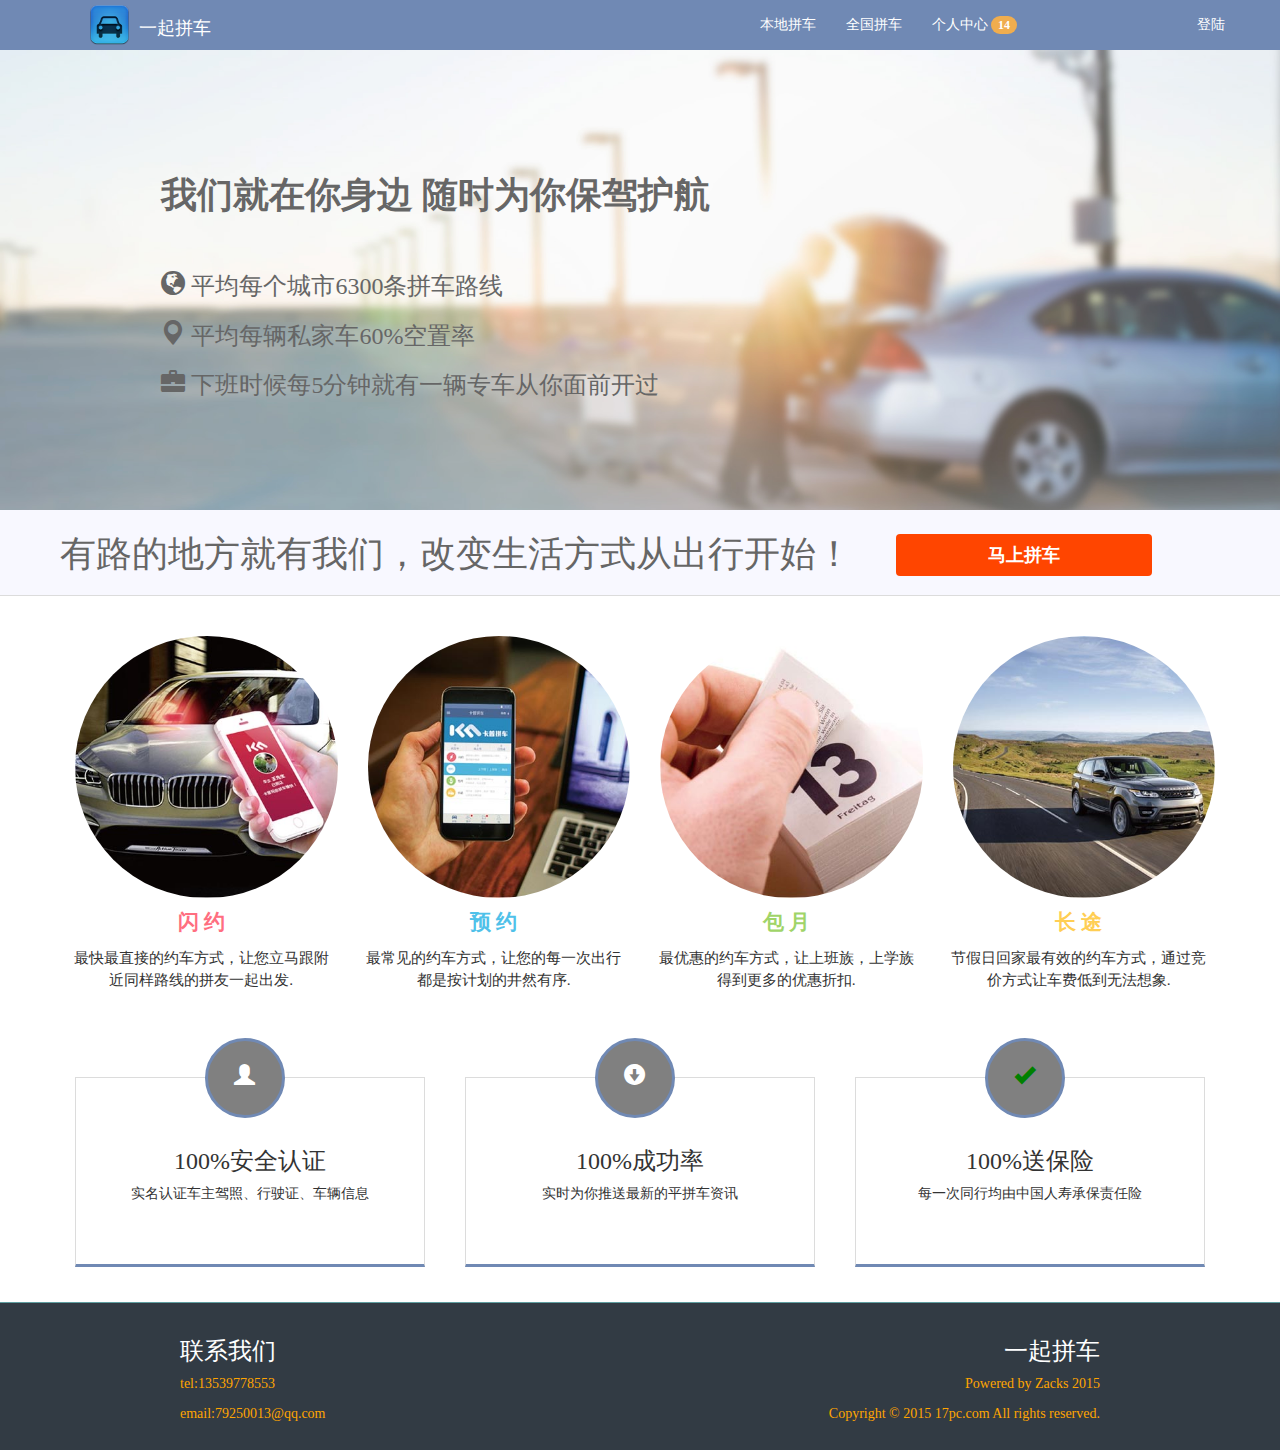
==== WebRoot/index.html @ 4a47fca6 "demo" ====
<!DOCTYPE html>
<html>
	<head>
		<meta charset="utf-8">
		<title>一起拼车,carpool,17pc - 全国一站式拼车服务平台</title>
		<link rel="stylesheet" href="css/bootstrap.min.css" />
		<link rel="stylesheet" href="css/local.css" />
		<link rel="stylesheet" href="css/index.css" />
		<style></style>
	</head>
	<body>
		<nav class="navbar navbar-fixed-top">
			<div class="container" id="topbar"> 
				<div class="container">
					<div class="navbar-header">
						<a class="navbar-brand" href="#">
						<img src="image/logo.png">一起拼车</a>
					</div>
				<ul class="nav navbar-nav navbar-right">
					<li>
						<a href="local.html">本地拼车</a>
					</li>
					<li>
						<a href="nationwide.html">全国拼车</a>
					</li>
					<li style="margin-right: 150px;">
						<a href="userinfo.html">个人中心
							<span class="badge">14</span>
						</a>
					</li>
					<li>
						<a href="javascript:void()" data-toggle="modal" data-target="#LoginModal">登陆</a>
					</li>
				</ul>
				</div>	
			</div>
		</nav>
		<!-- 登录注册框 -->
		<div class="modal fade" id="LoginModal" tabindex="-1" role="dialog" aria-labelledby="myModalLabel">
		  <div class="modal-dialog" role="document" style="width:30%">
		    <div class="modal-content">
		      <div class="modal-header">
		        <button type="button" class="close" data-dismiss="modal" aria-label="Close"><span aria-hidden="true">&times;</span></button>
		      </div>
		      <div class="modal-body">
		      	<div>
				  <ul class="nav nav-tabs" role="tablist">
				    <li role="presentation"><a href="#tab2" aria-controls="tab2" role="tab" data-toggle="tab">我是司机</a></li>
				    <li role="presentation" class="active"><a href="#tab1" aria-controls="tab1" role="tab" data-toggle="tab" >登录</a></li>
				    <li role="presentation"><a href="#tab3" aria-controls="tab3" role="tab" data-toggle="tab">我是乘客</a></li>
				  </ul>
				  <div class="tab-content">
				    <div role="tabpanel" class="tab-pane fade in active" id="tab1">
				    	<form id="loginForm" action="" method="post">
				        	<div class="form-group">
				        		<label for="loginAccount">账号:</label>
				        		<input name="loginAccount" class="form-control" placeholder="13888888888" id="loginAccount">
				        	</div>
				        	<div class="form-group">
				        		<label for="loginPassword">密码:</label>
				        		<input type="password" name="loginPassword" class="form-control" placeholder="请输入密码" id="loginPassword">
				        		<div id="findPassword">
				        			<a href="findPassword.html">忘记密码?</a>
				        		</div>
				        		
				        	</div>
				        </form>
				        <div class="modal-footer">
					        <button type="button" class="btn btn-default" data-dismiss="modal">返回</button>
					        <button type="button" class="btn btn-primary">登录</button>
					    </div>
				    </div>
				    <div role="tabpanel" class="tab-pane fade" id="tab2">
				    	<form id="driRegForm" action="" method="post">
				        	<div class="form-group">
				        		<b>*</b>
				        		<label for="driRegAccount">账号:</label>
				        		<input type="text" class="form-control" placeholder="请输入11位手机号,方便乘客联系" id="driRegAccount" name="driRegAccount">
				        	</div>
				        	<div class="form-group">
				        		<b>*</b>
				        		<label for="driRegPassword">密码:</label>
				        		<input type="password" class="form-control" placeholder="8位以上英文字母或数字组合,不超过16位" id="driRegPassword" name="driRegPassword">
				        	</div>
				        	<div class="form-group">
				        		<b>*</b>
				        		<label for="driRegPassword2nd">确认密码:</label>
				        		<input type="password" class="form-control" placeholder="请再次输入密码" id="driRegPassword2nd" name="driRegPassword">
				        	</div>
				        	<div class="form-group">
				        		<b>*</b>
				        		<label for="driRegUsername">真实姓名:</label>
				        		<input type="text" class="form-control" placeholder="此选项用于身份验证,请认真填写" id="driRegUsername" name="driRegUsername">
				        	</div>
				        	<div class="form-group">
				        		<b>*</b>
				        		<label for="driRegId">身份证号:</label>
				        		<input type="text" class="form-control" placeholder="请输入15位或18位身份证号" id="driRegId" name="driRegId">
				        	</div>
				        	<div class="form-group">
				        		<b>*</b>
				        		<label for="driRegEmail">验证邮箱:</label>
				        		<input type="text" class="form-control" placeholder="此邮箱用于账号找回,请认真填写" id="driRegEmail" name="driRegEmail">
				        	</div>
				        </form>
				        <div class="modal-footer">
					        <button type="button" class="btn btn-default" data-dismiss="modal">返回</button>
					        <button type="button" class="btn btn-primary" id="driverRegBtn">注册</button>
					    </div>
				    </div>
				    <div role="tabpanel" class="tab-pane fade" id="tab3">
				    	<form id="pasRegForm" action="" method="post">
			    			<div class="form-group">
			        			<b>*</b>
			        			<label for="pasRegAccount">账号:</label>
			        			<input name="pasRegAccount" class="form-control" placeholder="请输入11位手机号,方便司机联系" id="pasRegAccount" name="pasRegAccount">
				        	</div>
				        	<div class="form-group">
				        		<b>*</b>
				        		<label for="pasRegPassword">密码:</label>
				        		<input type="password" name="loginpassword" class="form-control" placeholder="8位以上英文字母或数字组合,不超过16位" id="pasRegPassword" name="pasRegPassword">
				        	</div>
				        	<div class="form-group">
				        		<b>*</b>
				        		<label for="pasRegPassword2nd">确认密码:</label>
				        		<input type="password" name="pasRegPassword2nd" class="form-control" placeholder="请再次输入密码" id="pasRegPassword2nd" name="pasRegPassword2nd">
				        	</div>
				        	<div class="form-group">
				        		<b>*</b>
				        		<label for="pasRegEmail">验证邮箱:</label>
				        		<input type="text" name="pasRegEmail" class="form-control" placeholder="此邮箱用于账号找回,请认真填写" id="pasRegEmail" name="pasRegEmail">
				        	</div>
				        </form>
				        <div class="modal-footer">
					        <button type="button" class="btn btn-default" data-dismiss="modal">返回</button>
					        <button type="button" class="btn btn-primary" id="pasRegBtn">注册</button>
					    </div>
				    </div>
				  </div>
				</div>
		      </div>
		    
		    </div>
		  </div>
		</div>
		<div class="indexflash">
			<img src="image/slider-bg-1.jpg" style="width: 100%;" />
			<div class="slideOneText">
				<h1>我们就在你身边 随时为你保驾护航</h1>
				<ul>
					<li>						
						<h3>
							<span class="glyphicon glyphicon-globe"></span>
							平均每个城市6300条拼车路线
						</h3>
					</li>
					<li>
						<h3>
							<span class="glyphicon glyphicon-map-marker"></span>
							平均每辆私家车60%空置率
						</h3>
					</li>
					<li>
						<h3>
							<span class="glyphicon glyphicon-briefcase"></span>
							下班时候每5分钟就有一辆专车从你面前开过
						</h3>
					</li>
				</ul>
			</div>
		</div>
		<div class="container-fluid" id="postMenu">
				<h1>有路的地方就有我们，改变生活方式从出行开始！</h1>
				<button class="btn postbutton mid" style="width: 20%;height: 50%;" id="activeajax">马上拼车</button>
			</ul>
		</div>
		<div class="container">
			<div class="row" id="options">
				<div class="col-md-3">
					<img src="image/team-member-1.jpg" class="img-circle" style="width: 100%;"/>
					<h4 style="color: #FF6E80;">闪&nbsp;约</h4>
					<p>最快最直接的约车方式，让您立马跟附近同样路线的拼友一起出发.</p>
				</div>
				<div class="col-md-3">
					<img src="image/team-member-2.jpg" class="img-circle" style="width: 100%;"/>
					<h4 style="color: #4FC1E9;">预&nbsp;约</h4>
					<p>最常见的约车方式，让您的每一次出行都是按计划的井然有序.</p>
				</div>
				<div class="col-md-3">
					<img src="image/team-member-3.jpg" class="img-circle" style="width: 100%;"/>
					<h4 style="color: #A0D468;">包&nbsp;月</h4>
					<p>最优惠的约车方式，让上班族，上学族得到更多的优惠折扣.</p>
				</div>
				<div class="col-md-3">
					<img src="image/team-member-4.jpg" class="img-circle" style="width: 100%;"/>
					<h4 style="color: #FFCE54;">长&nbsp;途</h4>
					<p>节假日回家最有效的约车方式，通过竞价方式让车费低到无法想象.</p>
				</div>
			</div>
		</div>
		<div class="container">
			<div class="row" id="benefit">
				<div class="col-md-4">
					<div class="benefit-inner">
						<div class="benefit-top">
							<span class="benefit-logo glyphicon glyphicon-user"></span>
						</div>
						<h3>100%安全认证</h3>
						<p>实名认证车主驾照、行驶证、车辆信息</p>
					</div>
				</div>
				<div class="col-md-4">
					<div class="benefit-inner">
						<div class="benefit-top">
							<span class="benefit-logo glyphicon glyphicon-circle-arrow-down"></span>
						</div>
						<h3>100%成功率</h3>
						<p>实时为你推送最新的平拼车资讯</p>
					</div>
				</div>
				<div class="col-md-4">
					<div class="benefit-inner ">
						<div class="benefit-top">
							<span class="benefit-logo glyphicon glyphicon-ok"></span>
						</div>
						<h3>100%送保险</h3>
						<p>每一次同行均由中国人寿承保责任险</p>
					</div>
				</div>
			</div>
		</div>
		<footer class="footer">
			<div class="container">
				<div class="col-md-3 col-md-offset-1">
					<ul style="list-style: none;">
						<li>
							<h3>联系我们</h3>
						</li>
						<li>
							<p>tel:13539778553</p>
						</li>
						<li>
							<p>email:79250013@qq.com</p>
						</li>
					</ul>
				</div>
				<div class="col-md-5 col-md-offset-2">
					<ul style="list-style: none;text-align: right;">
						<li>
							<h3>一起拼车</h3>
						</li>
						<li>
							<p>Powered by Zacks 2015</p>
						</li>
						<li>
							<p>Copyright © 2015 17pc.com All rights reserved.</p>
						</li>
					</ul>
				</div>
			</div>
		</footer>
		<script type="text/javascript" src="js/jquery.js"></script>
		<script type="text/javascript" src="js/jquery.validate.js"></script>
		<script type="text/javascript" src="js/bootstrap.js"></script>
		<script type="text/javascript" src="js/index.js"></script>
		<script type="text/javascript">
			$(function(){
				$('#loginPassword').focus(function(){
					$('#findPassword').fadeToggle('fast');
				}).blur(function(){
					$('#findPassword').fadeToggle('fast');
				})
			})
			// $().ready(function(){
			// 	$('#loginForm').validate({
			// 		rules:{
			// 			loginAccount:{
			// 				required:true
			// 			},
			// 			loginPassword:{
			// 				required:true,
			// 				minlength:8
			// 			}
			// 		},
			// 		messages:{
			// 			loginAccount:{
			// 				required:"账户不能为空"
			// 			},
			// 			loginPassword:{
			// 				required:"密码不能为空",
			// 				minlength:"密码不能少于8位字符"
			// 			}
			// 		}
			// 	});
			// })
		</script>
	</body>
</html>
---- WebRoot/css/local.css ----
*{
	margin: 0 0;
	padding: 0 0;
}
body{
	padding-top: 50px;
	background-image: url(../image/background.jpg);
	background-repeat: repeat-x;
	font-family: "微软雅黑";
	position: relative;
}
.navbar-fixed-top{
	background: #7089B4;
	border: none;
	max-height: 50px;
	min-height: 50px;
}
#topbar a{
	color: white;
}
#topbar a:hover{
	background: #538BDE;
}
.jumbotron{
	background: transparent;
	padding-bottom: 0px;
}
h2 small{
	color:white;
}
.input{
	display: inline-block;
	width: 60%;
}
.inputbox{
	list-style: none;
}
.hotbox{
	list-style: none;
}
.hotbox a{
	color: whitesmoke;
	text-decoration: none;
	margin-right: 8%;
}
.hotbox a:hover{
	color: #000000;
}
.hotbox li{
	margin-bottom: 6%;
}
.inputbox li{
	margin: 4.7% 1%;
}
.inputbox span{
	font-size: 1.5em;
	margin-right:2% ;
}
.jumbotron{
	padding-top: 0px;
}
.btn{
	font-size:1.3em
}
#this a{
	background: #538BDE;
	color: white;
}
img{
	margin-left: 5px;
}
#menulist li button{
	width: 100%;
}
.postbutton{
	background: orangered;
	color: white;
	font-weight: bold;
} 
.pagination li a{
	border: none;
}
.big{
	padding: 30px 15px;
	position: absolute;
	top: 50px;
}
.list-group a{
	border: none;
}
h4 small{
	margin-right: 3px;
}
li h4{
	display:inline-block;
	width: 100%;
}
/*登录框*/
.tab-pane form{
	margin:30px 0px; 
}
.tab-pane .modal-footer{
	text-align: center;
}
label#loginAccount-error,label#loginPassword-error{
	margin-top: 5px;
	color: red
}
.form-group b{
	color: red;
}
.form-control:focus{
	background-color: #FDF9C8
}
div#findPassword{
	margin-top: 10px;
	display: none;
}
.nav>li>a:focus{
	background-color:transparent;
}
/*登录框*/
#LoginModal .nav-tabs li{
    width: 33.3%;
    text-align: center;
}
.anchorBL{  
    display:none;  
}
.jumbotron .container{
	padding-top: 10px;
}
#map{
	width: 50%;
	height: 270px;
	display: inline-block;
}
.col-md-12{
	 float:none
}
.jumbotron{
	background: white;
	margin-top: 10px;
	padding:6px 1px;
}
.container .jumbotron{
	padding-left: 0;
	padding-right: 0;
}
.table-striped>tbody>tr:nth-child(odd)>td, .table-striped>tbody>tr:nth-child(odd)>th{
	background-color: rgb(237,245,255);
}
.table-hover>tbody>tr:hover>td, .table-hover>tbody>tr:hover>th{
	background-color: rgb(153,183,235);	
}
th,td{
	text-align: center;
}
td:nth-child(2),th:nth-child(2){
	text-align: left;
}
.badge{
	background-color: rgb(66,139,202);
	margin-top: 1px;
}
.active .badge{
	background-color: #999
}
.nav li a .badge{
	background-color: rgb(240,173,78);
}
.list-group-item>.badge{
	float: none;
}
.info-user-head{
	font-size: 20px;
	font-weight: bold;
}
.info-user-detailDiv{
/*	border: 1px solid rgb(66,139,202);*/
	padding: 10px 15px 0px 15px;
	text-align: left;
	margin-right: 2%;
}
.info-user-detailDiv p:nth-child(1){
	font-weight: bold;
}
.glyphicon-ok{
	color: green;
}
.glyphicon-remove{
	color: red;
}
ul{
	margin-bottom: 0px;
}
p.small{
	font-size: 16px;
}
p.small button{
	padding: 2px 5px;
	text-align: center;
	vertical-align: center;
	background: rgb(66,139,202);
	border: 1px solid grey;
	border-radius: 2px;
	color: white;
	margin-left: 5px;
}
p.small img{
	height: 23px;
	cursor: pointer;
	margin-left: 15px;
	margin-bottom: 5px;
}
.jumbotron .col-md-9{
	text-align: center;
}
.info-div{
	display: none;
}
#chart{
	clear: both;
	padding-left: 0px;
	display: none;
	margin-right: 20px;
}
.table{
	margin-bottom: 0px;
}
.navbar-header img{
	margin-right: 10px;
	margin-top: -10px;
	height:40px;
	vertical-align:middle
}
.footer{
	background: #323B44;
	border-top: 1px solid cadetblue;
	width: 100%;
	border-bottom: 1px solid #323B44;
	color: white;
	padding: 15px 0;
}
.footer p{
	color: orange;
}
.modal-header{
	background-color: rgb(83,139,222);
	color: white;
	font-weight: bold;
}
ul.nav-tabs li{
	width: 20%;
}
#innerMap{
    float: right;
    width: 63%;
    height: 230px;
}
#PostModal .modal-body{
    overflow: hidden;
    padding-left: 0;
}
#PostModal .form-group{
    padding-right: 0;
}
.smallInput{
    width: 60%;
    float: right;
}
#PostModal label{
    padding-top: 7px;
}
.smallSpan{
    color: rgb(147,147,147);
    font-size:70%;
}
#PostModal .col-md-5{
    width:35%; 
}
.clear{
    clear: both;
    overflow: hidden
}
.modal-footer{
    text-align: center;
}
---- WebRoot/css/index.css ----
*{
	margin: 0 0;
	padding: 0 0;
}
body{
	background-image: none;
}
.indexflash{
	width: 100% !important;
	margin-left: -5px;
	/*max-height: 470px !important;*/
	position: relative;
}
.slideOneText{
	top: 23%;
	left: 13%;
	position: absolute;
	color: #666;
}
.slideOneText ul{
	list-style: none;
	margin-top: 10%;
}
.slideOneText h1{
	font-weight: bold;
}
#postMenu{
	position: relative;
	padding: 5px 30px 10px 60px;
	background: ghostwhite;
	color: #666666;
	border-bottom: 1px solid gainsboro;
}
#postMenu h1{
	display: inline-block;
}
.mid{
	position: absolute;
	top: 28%;
	right: 10%;
}
.row{
	padding-top:40px;
}
#options div{
	text-align:center;
	position:relative;
}
#options h4{
	font-weight: bold;
	font-size: 1.5em;
	margin: 5% 0px;
}
#options p{
	font-size: 1.1em;
}
#benefit .col-md-4{
	text-align: center;
	padding: 3% 20px;
	position: relative;
}
.benefit-inner{
	border: 1px solid gainsboro;
	border-bottom: 3px solid #7089B4;
	background: white;
	height: 80%;
	padding: 50px;
	position: relative;
}
.benefit-top{
	position: absolute;
	top: -40px;
	left: 37%;
	right: 40%;
	width: 80px;
	height: 80px;
	border-radius: 50%;
	text-align: center;
	font-size: 1.5em;
	background: gray;
	color: white;
	border: 3px solid #7089B4;
}
.benefit-logo{
	position: relative;
	top: 30%;
}
.footer{
	background: #323B44;
	border-top: 1px solid cadetblue;
	width: 100%;
	border-bottom: 1px solid #323B44;
	color: white;
	padding: 15px 0;
}
.footer p{
	color: orange;
}
/*登录框*/
.nav-tabs li{
	width: 33.3%;
	text-align: center;
}
.modal-header{
	border-bottom: none
}
.tab-pane form{
	margin:30px 0px; 
}
.tab-pane .modal-footer{
	text-align: center;
}
label#account-error,label#password-error{
	margin-top: 5px;
	color: red
}
.form-group b{
	color: red;
}
.form-control:focus{
	background-color: #FDF9C8
}
div#findPassword{
	margin-top: 10px;
	display: none;
}
.nav>li>a:focus{
	background-color:transparent;
}
/*登录框*/
.navbar-header img{
	margin-right: 10px;
	margin-top: -10px;
	height:40px;
	vertical-align:middle
}
.navba
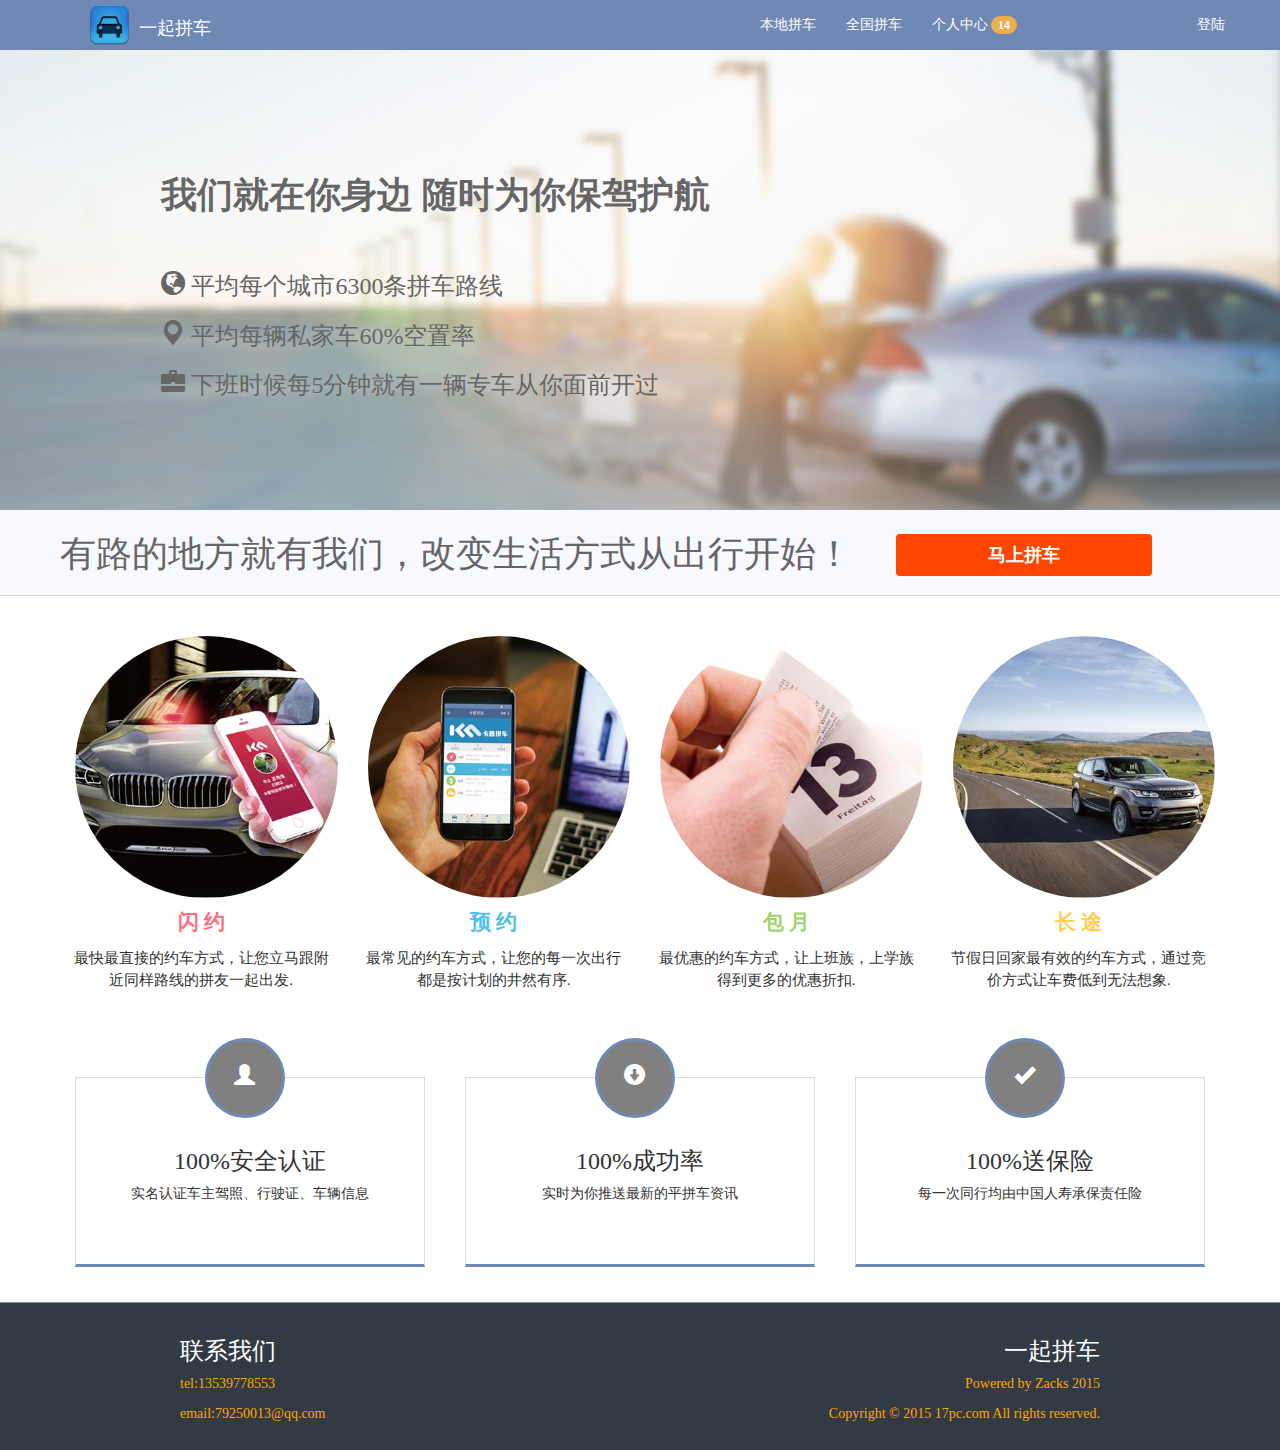
==== commit d4e3119b: "update interaction" ====
--- a/WebRoot/index.html
+++ b/WebRoot/index.html
@@ -29,7 +29,11 @@
 						</a>
 					</li>
 					<li>
-						<a href="javascript:void()" data-toggle="modal" data-target="#LoginModal">登陆</a>
+						<a href="javascript:void()" data-toggle="modal" data-target="#LoginModal" id="loginBtn">登陆</a>
+						<a href="javascript:void()" style="display:none;cursor:default" id="nameBtn"></a>
+					</li>
+					<li style="display:none" id="logoutBtn">
+						<a href="javascript:logout()">退出</a>
 					</li>
 				</ul>
 				</div>	
@@ -67,7 +71,7 @@
 				        </form>
 				        <div class="modal-footer">
 					        <button type="button" class="btn btn-default" data-dismiss="modal">返回</button>
-					        <button type="button" class="btn btn-primary">登录</button>
+					        <button type="button" class="btn btn-primary" id="tologin">登录</button>
 					    </div>
 				    </div>
 				    <div role="tabpanel" class="tab-pane fade" id="tab2">
@@ -263,6 +267,7 @@
 		<script type="text/javascript" src="js/jquery.validate.js"></script>
 		<script type="text/javascript" src="js/bootstrap.js"></script>
 		<script type="text/javascript" src="js/index.js"></script>
+		<script type="text/javascript" src="js/login.js"></script>
 		<script type="text/javascript">
 			$(function(){
 				$('#loginPassword').focus(function(){
--- a/WebRoot/css/local.css
+++ b/WebRoot/css/local.css
@@ -185,9 +185,6 @@
 .info-user-detailDiv p:nth-child(1){
 	font-weight: bold;
 }
-.glyphicon-ok{
-	color: green;
-}
 .glyphicon-remove{
 	color: red;
 }
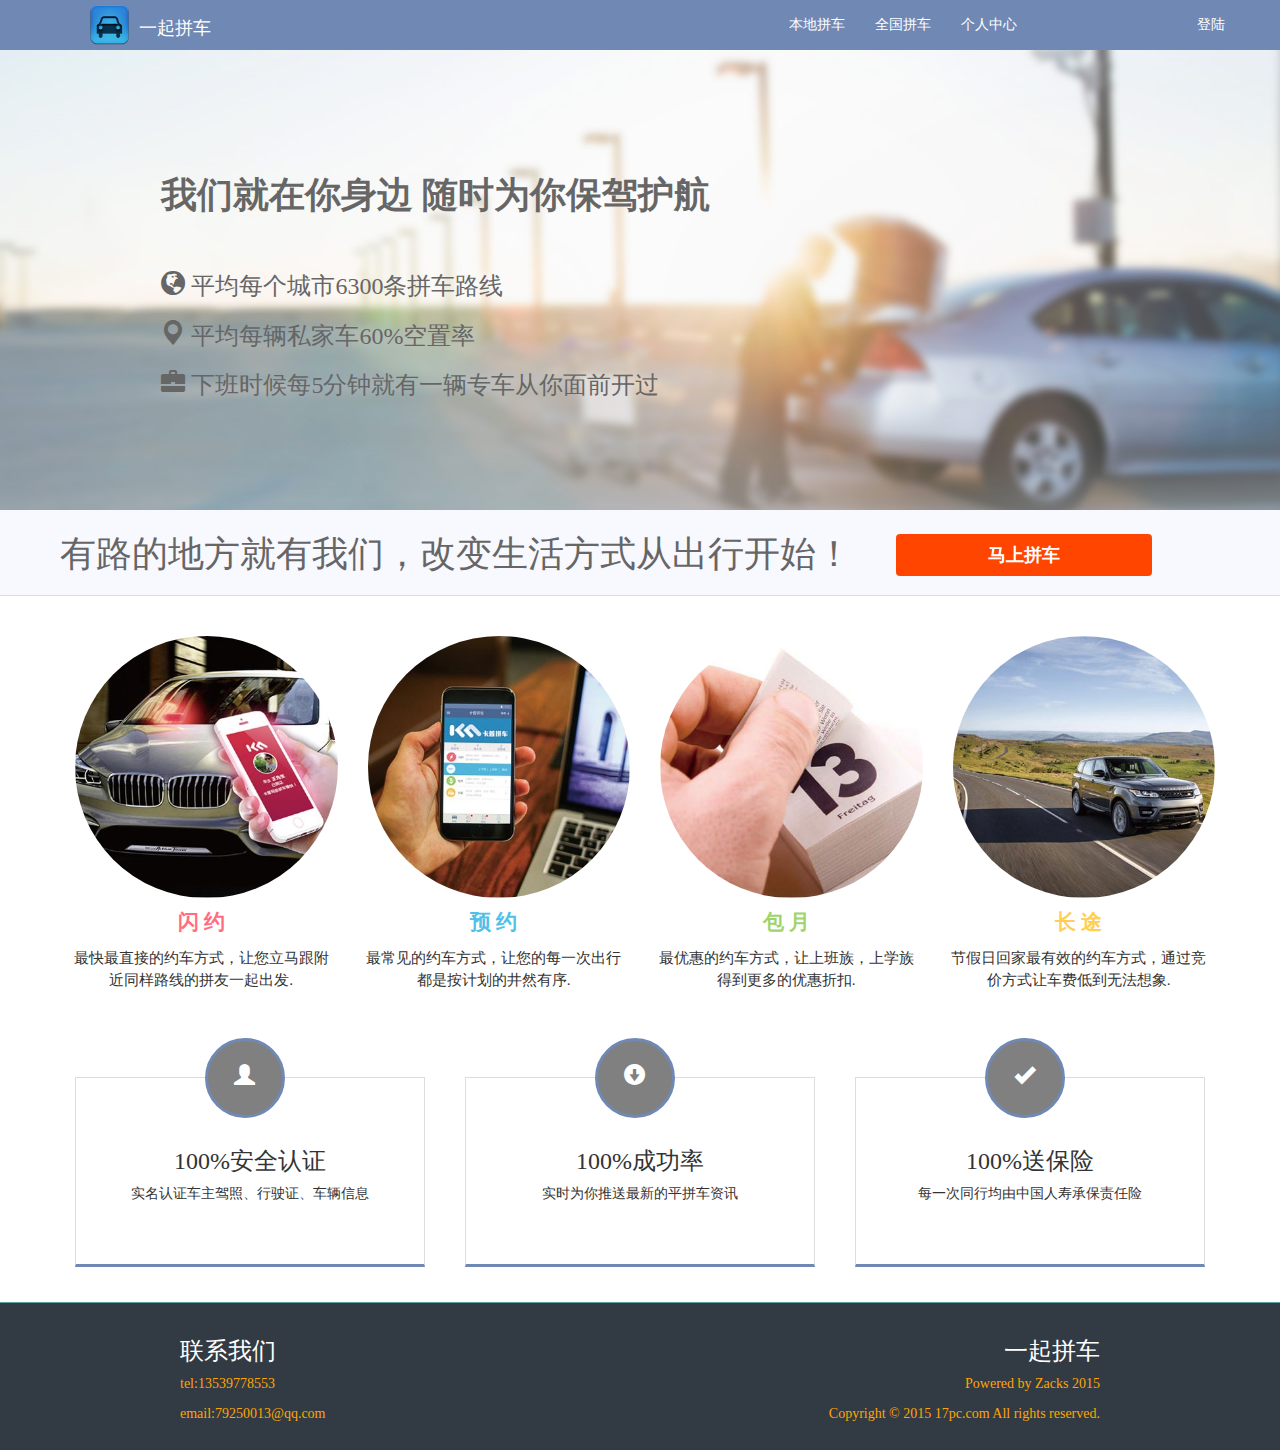
==== commit 19aadde0: "update interaction" ====
--- a/WebRoot/index.html
+++ b/WebRoot/index.html
@@ -24,8 +24,8 @@
 						<a href="nationwide.html">全国拼车</a>
 					</li>
 					<li style="margin-right: 150px;">
-						<a href="userinfo.html">个人中心
-							<span class="badge">14</span>
+						<a href="javascript:void()" id="toPerson">个人中心
+							<span class="badge" style="display:none">14</span>
 						</a>
 					</li>
 					<li>
@@ -175,7 +175,7 @@
 		</div>
 		<div class="container-fluid" id="postMenu">
 				<h1>有路的地方就有我们，改变生活方式从出行开始！</h1>
-				<button class="btn postbutton mid" style="width: 20%;height: 50%;" id="activeajax">马上拼车</button>
+				<button class="btn orangeBtn mid" style="width: 20%;height: 50%;" id="toCarpool">马上拼车</button>
 			</ul>
 		</div>
 		<div class="container">
@@ -274,6 +274,9 @@
 					$('#findPassword').fadeToggle('fast');
 				}).blur(function(){
 					$('#findPassword').fadeToggle('fast');
+				});
+				$('#toCarpool').click(function(){
+					location.href="local.html";
 				})
 			})
 			// $().ready(function(){
--- a/WebRoot/css/local.css
+++ b/WebRoot/css/local.css
@@ -77,6 +77,11 @@
 	color: white;
 	font-weight: bold;
 } 
+.orangeBtn{
+	background: orangered;
+	color: white;
+	font-weight: bold;
+}
 .pagination li a{
 	border: none;
 }
